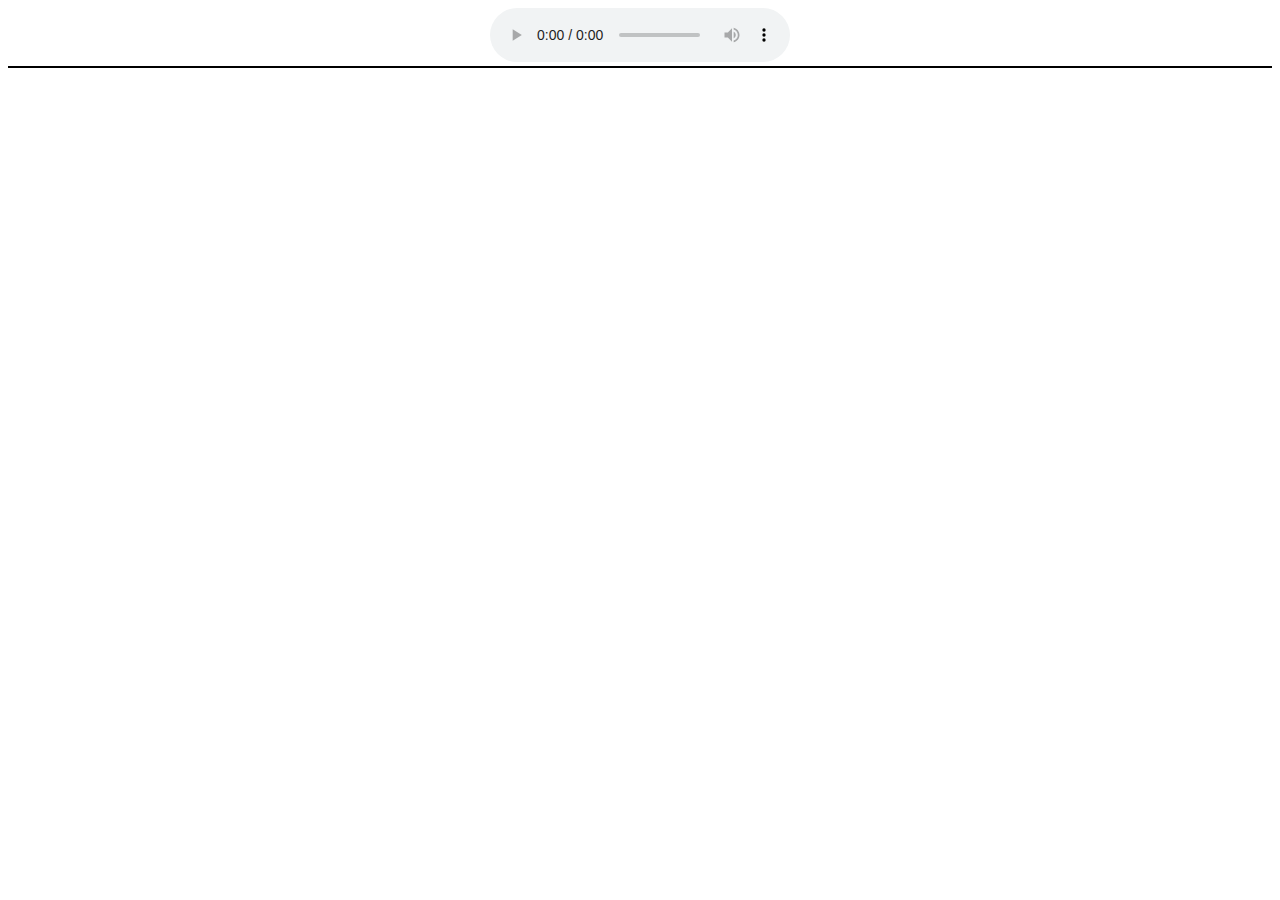
==== public_html/index.html @ 5a725df4 "Able to read frequency from an mp3." ====
<!DOCTYPE html>
<!--
To change this license header, choose License Headers in Project Properties.
To change this template file, choose Tools | Templates
and open the template in the editor.
-->
<html>
    <head>
        <title>TODO supply a title</title>
        <meta charset="UTF-8">
        <meta name="viewport" content="width=device-width, initial-scale=1.0">
        <style>
            #divAudio{
                min-width: 80%;
                margin: auto;
                text-align: center;
            }

            #divData{
                border-style: solid;
                border-width: 1px;
                min-width: 80%;
                margin: auto;
                text-align: center;
            }
        </style>
    </head>
    <body>
        <div id="divAudio">
            <audio id="audioSrc" controls="" >
                <source src="music/05 Delay Order.mp3">
            </audio>
        </div>
        <div id="divData"></div>
        <script>
            "use strict";
            function LOG(value){
                console.log(value);
            }
            var divData = document.getElementById("divData");
            var audio = document.getElementById("audioSrc");
            var audioCtx = new AudioContext();
            var analyser = audioCtx.createAnalyser();
            var source = audioCtx.createMediaElementSource(audio);
            source.connect(analyser);
            analyser.connect(audioCtx.destination);
            analyser.fftSize = 2048;
            
            var freqData = new Uint8Array(analyser.frequencyBinCount);
            var floatFreqData = new Float32Array(analyser.frequencyBinCount);
            document.onclick = function(){
                analyser.getByteFrequencyData(freqData);
                analyser.getFloatFrequencyData(floatFreqData);
                divData.innerHTML = freqData + "<br/>" +
                                    floatFreqData;
            };
        </script>
    </body>
</html>
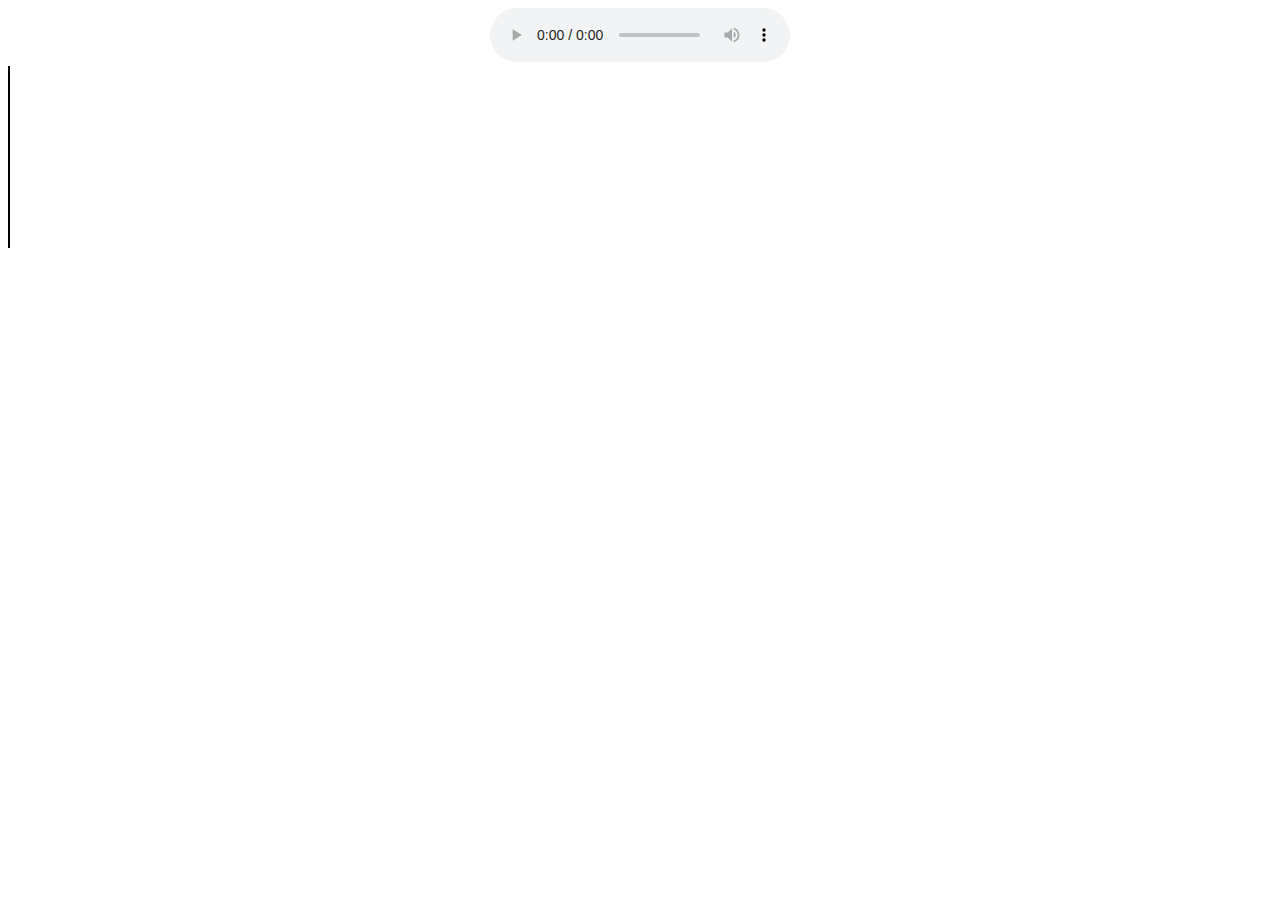
==== commit 6a53c2c5: "Able to read frequency from an mp3." ====
--- a/public_html/index.html
+++ b/public_html/index.html
@@ -19,8 +19,9 @@
             #divData{
                 border-style: solid;
                 border-width: 1px;
-                min-width: 80%;
-                margin: auto;
+                min-width: 0px;
+                min-height: 20vh;
+                /*margin: auto;*/
                 text-align: center;
             }
         </style>
@@ -28,7 +29,7 @@
     <body>
         <div id="divAudio">
             <audio id="audioSrc" controls="" >
-                <source src="music/05 Delay Order.mp3">
+                <source src="music/09_comouflage.mp3">
             </audio>
         </div>
         <div id="divData"></div>
@@ -38,22 +39,23 @@
                 console.log(value);
             }
             var divData = document.getElementById("divData");
+            divData.style.backgroundColor = 'green';
             var audio = document.getElementById("audioSrc");
             var audioCtx = new AudioContext();
             var analyser = audioCtx.createAnalyser();
             var source = audioCtx.createMediaElementSource(audio);
             source.connect(analyser);
             analyser.connect(audioCtx.destination);
-            analyser.fftSize = 2048;
+            analyser.fftSize = 32;
             
             var freqData = new Uint8Array(analyser.frequencyBinCount);
             var floatFreqData = new Float32Array(analyser.frequencyBinCount);
-            document.onclick = function(){
+            setInterval(function(){
                 analyser.getByteFrequencyData(freqData);
                 analyser.getFloatFrequencyData(floatFreqData);
-                divData.innerHTML = freqData + "<br/>" +
-                                    floatFreqData;
-            };
+                
+                divData.style.width = freqData[8]+"px" || 0;
+            }, 50);
         </script>
     </body>
 </html>
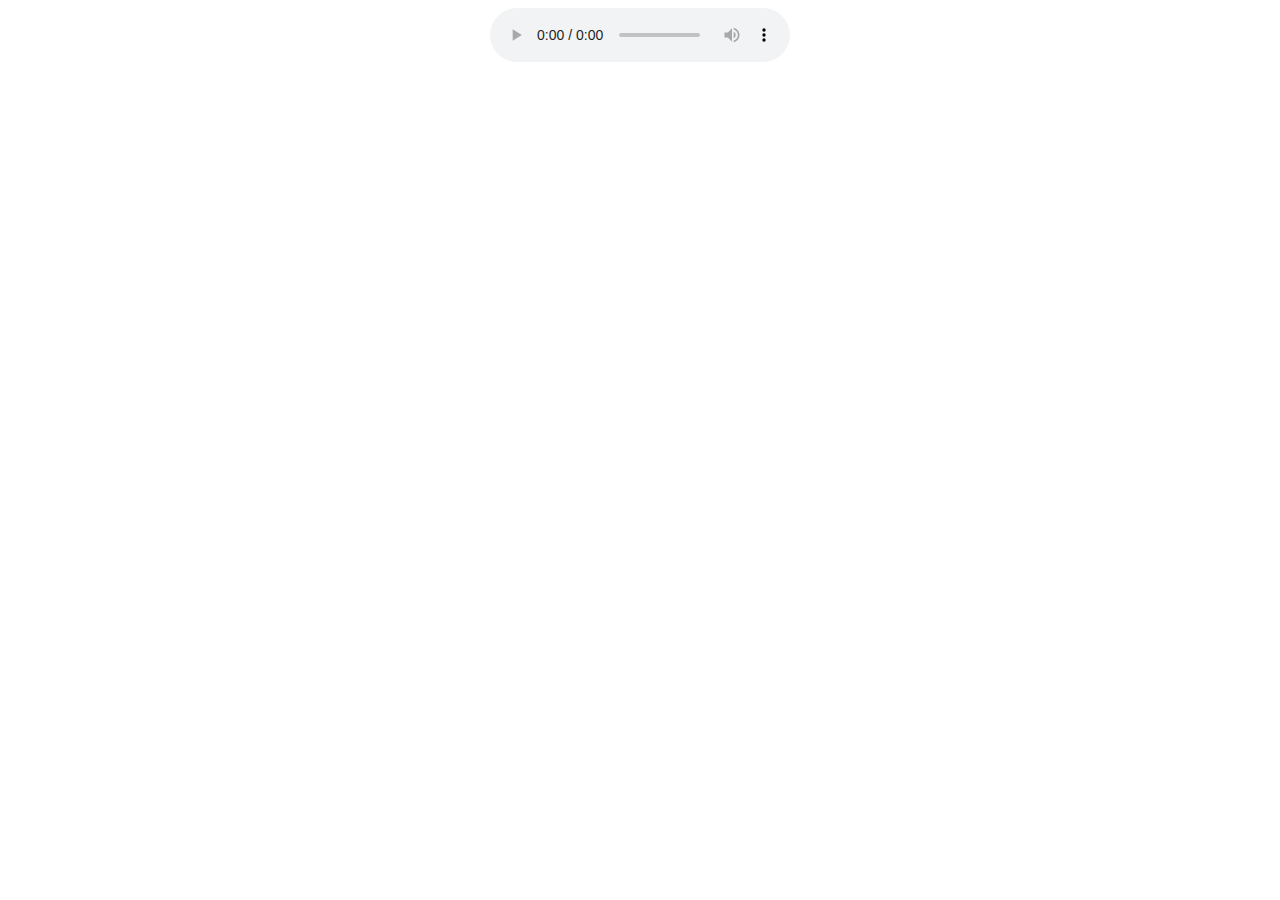
==== commit 653d0b68: "Canvas can react to audio." ====
--- a/public_html/index.html
+++ b/public_html/index.html
@@ -21,41 +21,72 @@
                 border-width: 1px;
                 min-width: 0px;
                 min-height: 20vh;
-                /*margin: auto;*/
                 text-align: center;
+            }
+            
+            #cDiv{
+                width:80%;
+                min-height: 80vh;
+                margin: auto;
             }
         </style>
     </head>
     <body>
         <div id="divAudio">
             <audio id="audioSrc" controls="" >
-                <source src="music/09_comouflage.mp3">
+                <source src="music/comouflage.mp3">
             </audio>
         </div>
-        <div id="divData"></div>
+        <div id="cDiv"><canvas id="canvas"></canvas></div>
+
         <script>
             "use strict";
             function LOG(value){
                 console.log(value);
             }
-            var divData = document.getElementById("divData");
-            divData.style.backgroundColor = 'green';
             var audio = document.getElementById("audioSrc");
+            audio.volume = 0.1;
             var audioCtx = new AudioContext();
             var analyser = audioCtx.createAnalyser();
             var source = audioCtx.createMediaElementSource(audio);
             source.connect(analyser);
             analyser.connect(audioCtx.destination);
-            analyser.fftSize = 32;
+            analyser.fftSize = 2048;
             
             var freqData = new Uint8Array(analyser.frequencyBinCount);
             var floatFreqData = new Float32Array(analyser.frequencyBinCount);
-            setInterval(function(){
+            
+            var canvas = document.getElementById("canvas");
+            var ctx = canvas.getContext('2d');
+            var cWidth = document.getElementById('cDiv').clientWidth;
+            var cHeight = document.getElementById('cDiv').clientHeight;
+            canvas.width = cWidth;
+            canvas.height = cHeight;
+            var imgData;
+            var numRects = 1024;
+            var rectWidth = Math.ceil(cWidth/numRects);
+            
+            function pulse(timestamp){
+//                LOG('hi');
+                ctx.clearRect(0,0,cWidth, cHeight);
                 analyser.getByteFrequencyData(freqData);
                 analyser.getFloatFrequencyData(floatFreqData);
-                
-                divData.style.width = freqData[8]+"px" || 0;
-            }, 50);
+                for(var i = 0; i < numRects; i++){
+                    ctx.fillStyle = 'rgb(0,'+(i*rectWidth)/255 +','+
+                           (cHeight * (freqData[i]/255)) / 255 +')';
+                    ctx.fillRect(i*rectWidth, 0, rectWidth, cHeight * 
+                            (freqData[i]/255) );
+//                    ctx.strokeRect(i*rectWidth, 0, rectWidth, cHeight *
+//                            (freqData[i]/255));
+                }
+                window.requestAnimationFrame(pulse);
+            }
+            
+            window.requestAnimationFrame(pulse);
+//            setInterval(function(){
+//                analyser.getByteFrequencyData(freqData);
+//                analyser.getFloatFrequencyData(floatFreqData);
+//            }, 50);
         </script>
     </body>
 </html>
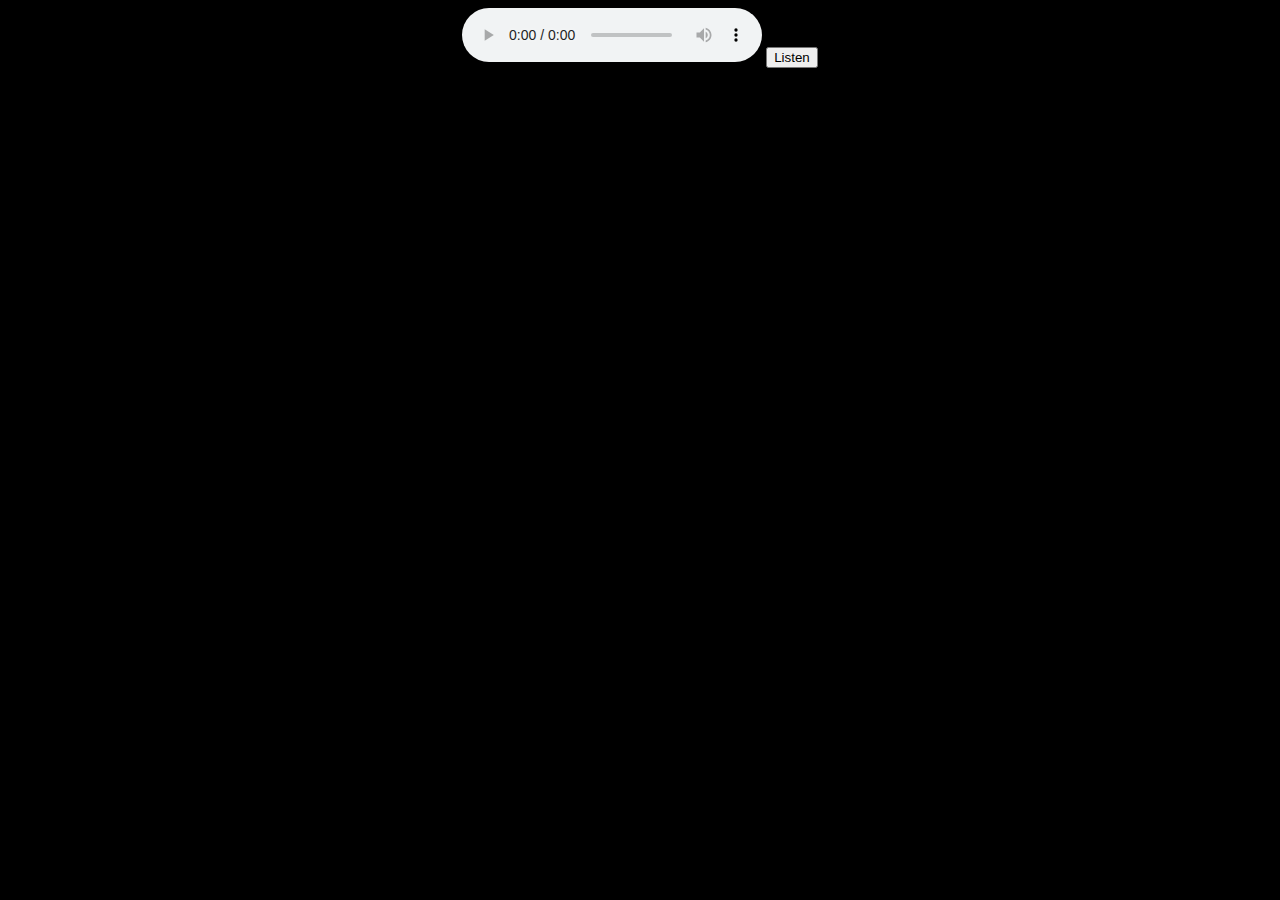
==== commit f5757973: "Play/Pause works" ====
--- a/public_html/index.html
+++ b/public_html/index.html
@@ -10,6 +10,9 @@
         <meta charset="UTF-8">
         <meta name="viewport" content="width=device-width, initial-scale=1.0">
         <style>
+            body{
+                background-color: black;
+            }
             #divAudio{
                 min-width: 80%;
                 margin: auto;
@@ -26,16 +29,17 @@
             
             #cDiv{
                 width:80%;
-                min-height: 80vh;
+                min-height: 400px;
                 margin: auto;
             }
         </style>
     </head>
     <body>
         <div id="divAudio">
-            <audio id="audioSrc" controls="" >
-                <source src="music/comouflage.mp3">
+            <audio id="audioSrc" controls="" onpause="stopVis()" onplay="startVis()">
+                <source src="music/03. Over^3 Kill (1043 Progressive Mix).mp3">
             </audio>
+            <button type="button" onclick="toggleListen()">Listen</button>
         </div>
         <div id="cDiv"><canvas id="canvas"></canvas></div>
 
@@ -44,13 +48,15 @@
             function LOG(value){
                 console.log(value);
             }
+            var divWidth = document.getElementById("cDiv").clientWidth;
             var audio = document.getElementById("audioSrc");
-            audio.volume = 0.1;
+//            audio.volume = 0.1;
             var audioCtx = new AudioContext();
             var analyser = audioCtx.createAnalyser();
             var source = audioCtx.createMediaElementSource(audio);
             source.connect(analyser);
-            analyser.connect(audioCtx.destination);
+            var connected = false;
+//            analyser.connect(audioCtx.destination);
             analyser.fftSize = 2048;
             
             var freqData = new Uint8Array(analyser.frequencyBinCount);
@@ -63,26 +69,54 @@
             canvas.width = cWidth;
             canvas.height = cHeight;
             var imgData;
-            var numRects = 1024;
+            var numRects = analyser.fftSize/2;
             var rectWidth = Math.ceil(cWidth/numRects);
-            
+            var timer = 0;
+            var isPlaying = true;
+            var requestVar;
             function pulse(timestamp){
-//                LOG('hi');
-                ctx.clearRect(0,0,cWidth, cHeight);
+//                if(!isPlaying){ctx.clearRect(0,0,cWidth, cHeight);}
+                if(isPlaying){
+                    ctx.clearRect(0,0,cWidth, cHeight);
+                }
                 analyser.getByteFrequencyData(freqData);
                 analyser.getFloatFrequencyData(floatFreqData);
                 for(var i = 0; i < numRects; i++){
-                    ctx.fillStyle = 'rgb(0,'+(i*rectWidth)/255 +','+
-                           (cHeight * (freqData[i]/255)) / 255 +')';
-                    ctx.fillRect(i*rectWidth, 0, rectWidth, cHeight * 
-                            (freqData[i]/255) );
-//                    ctx.strokeRect(i*rectWidth, 0, rectWidth, cHeight *
-//                            (freqData[i]/255));
+                    ctx.fillStyle = 'rgb(0,'+((i*rectWidth)/divWidth) * 255 +','+
+                           '128)';
+                    ctx.fillRect(i*rectWidth, 400 - cHeight * (freqData[i]/255), 
+                                       rectWidth, cHeight * (freqData[i]/255) );
+                    }
                 }
-                window.requestAnimationFrame(pulse);
+//                requestVar = window.requestAnimationFrame(pulse);
+            
+            function drawBar(context,startX, startY, length)
+            {
+                return 0;
             }
             
-            window.requestAnimationFrame(pulse);
+            function stopVis(){
+                window.cancelAnimationFrame(requestVar);
+                isPlaying = false;
+            }
+            
+            function startVis(){
+                isPlaying = true;
+                requestVar = window.requestAnimationFrame(pulse);
+            }
+            
+            function toggleListen(){
+                if(connected){
+                    analyser.disconnect(audioCtx.destination);
+                    connected = false;
+                }
+                else{
+                    analyser.connect(audioCtx.destination);
+                    connected = true;
+                }
+            }
+            setInterval(function(){window.requestAnimationFrame(pulse);}, 30);
+//            window.requestAnimationFrame(pulse);
 //            setInterval(function(){
 //                analyser.getByteFrequencyData(freqData);
 //                analyser.getFloatFrequencyData(floatFreqData);
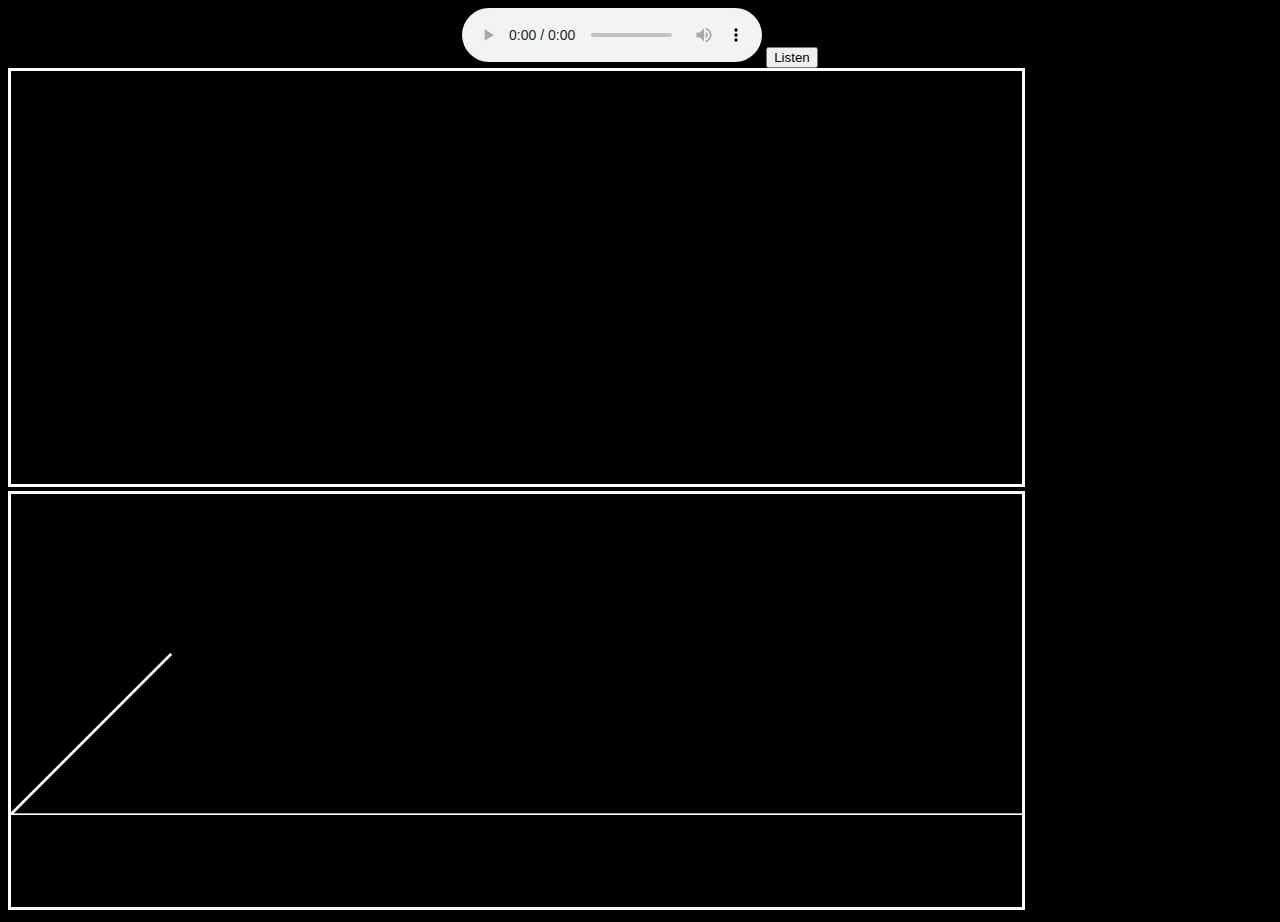
==== commit 9c55f78d: "added javascript framework file." ====
--- a/public_html/index.html
+++ b/public_html/index.html
@@ -27,10 +27,12 @@
                 text-align: center;
             }
             
-            #cDiv{
+            .canvas{
                 width:80%;
                 min-height: 400px;
                 margin: auto;
+                border-style: solid;
+                border-color: white;
             }
         </style>
     </head>
@@ -41,8 +43,9 @@
             </audio>
             <button type="button" onclick="toggleListen()">Listen</button>
         </div>
-        <div id="cDiv"><canvas id="canvas"></canvas></div>
-
+        <div id="cDiv"><canvas id="canvas" class="canvas"></canvas></div>
+        <div id="dDiv"><canvas id="canvasB" class="canvas"></canvas></div>
+        <script src="audioPlayer.js"></script>
         <script>
             "use strict";
             function LOG(value){
@@ -64,10 +67,14 @@
             
             var canvas = document.getElementById("canvas");
             var ctx = canvas.getContext('2d');
+            var canvasB = document.getElementById("canvasB");
+            var ctxB = canvasB.getContext('2d');
             var cWidth = document.getElementById('cDiv').clientWidth;
             var cHeight = document.getElementById('cDiv').clientHeight;
             canvas.width = cWidth;
             canvas.height = cHeight;
+            canvasB.width = cWidth;
+            canvasB.height = cHeight;
             var imgData;
             var numRects = analyser.fftSize/2;
             var rectWidth = Math.ceil(cWidth/numRects);
@@ -75,7 +82,6 @@
             var isPlaying = true;
             var requestVar;
             function pulse(timestamp){
-//                if(!isPlaying){ctx.clearRect(0,0,cWidth, cHeight);}
                 if(isPlaying){
                     ctx.clearRect(0,0,cWidth, cHeight);
                 }
@@ -84,15 +90,18 @@
                 for(var i = 0; i < numRects; i++){
                     ctx.fillStyle = 'rgb(0,'+((i*rectWidth)/divWidth) * 255 +','+
                            '128)';
-                    ctx.fillRect(i*rectWidth, 400 - cHeight * (freqData[i]/255), 
+                    ctx.fillRect(i*rectWidth, 800 - cHeight * (freqData[i]/255), 
                                        rectWidth, cHeight * (freqData[i]/255) );
-                    }
                 }
-//                requestVar = window.requestAnimationFrame(pulse);
-            
-            function drawBar(context,startX, startY, length)
-            {
-                return 0;
+                
+                ctxB.beginPath();
+                for(var i = 0; i < numRects; i++){
+                    ctxB.quadraticCurveTo(200, 200, cHeight * (freqData[i]/255),400);
+                }
+                ctxB.lineTo(cWidth,400);
+                ctxB.lineWidth = 2;
+                ctxB.strokeStyle = "white";
+                ctxB.stroke();
             }
             
             function stopVis(){
@@ -116,11 +125,6 @@
                 }
             }
             setInterval(function(){window.requestAnimationFrame(pulse);}, 30);
-//            window.requestAnimationFrame(pulse);
-//            setInterval(function(){
-//                analyser.getByteFrequencyData(freqData);
-//                analyser.getFloatFrequencyData(floatFreqData);
-//            }, 50);
         </script>
     </body>
 </html>
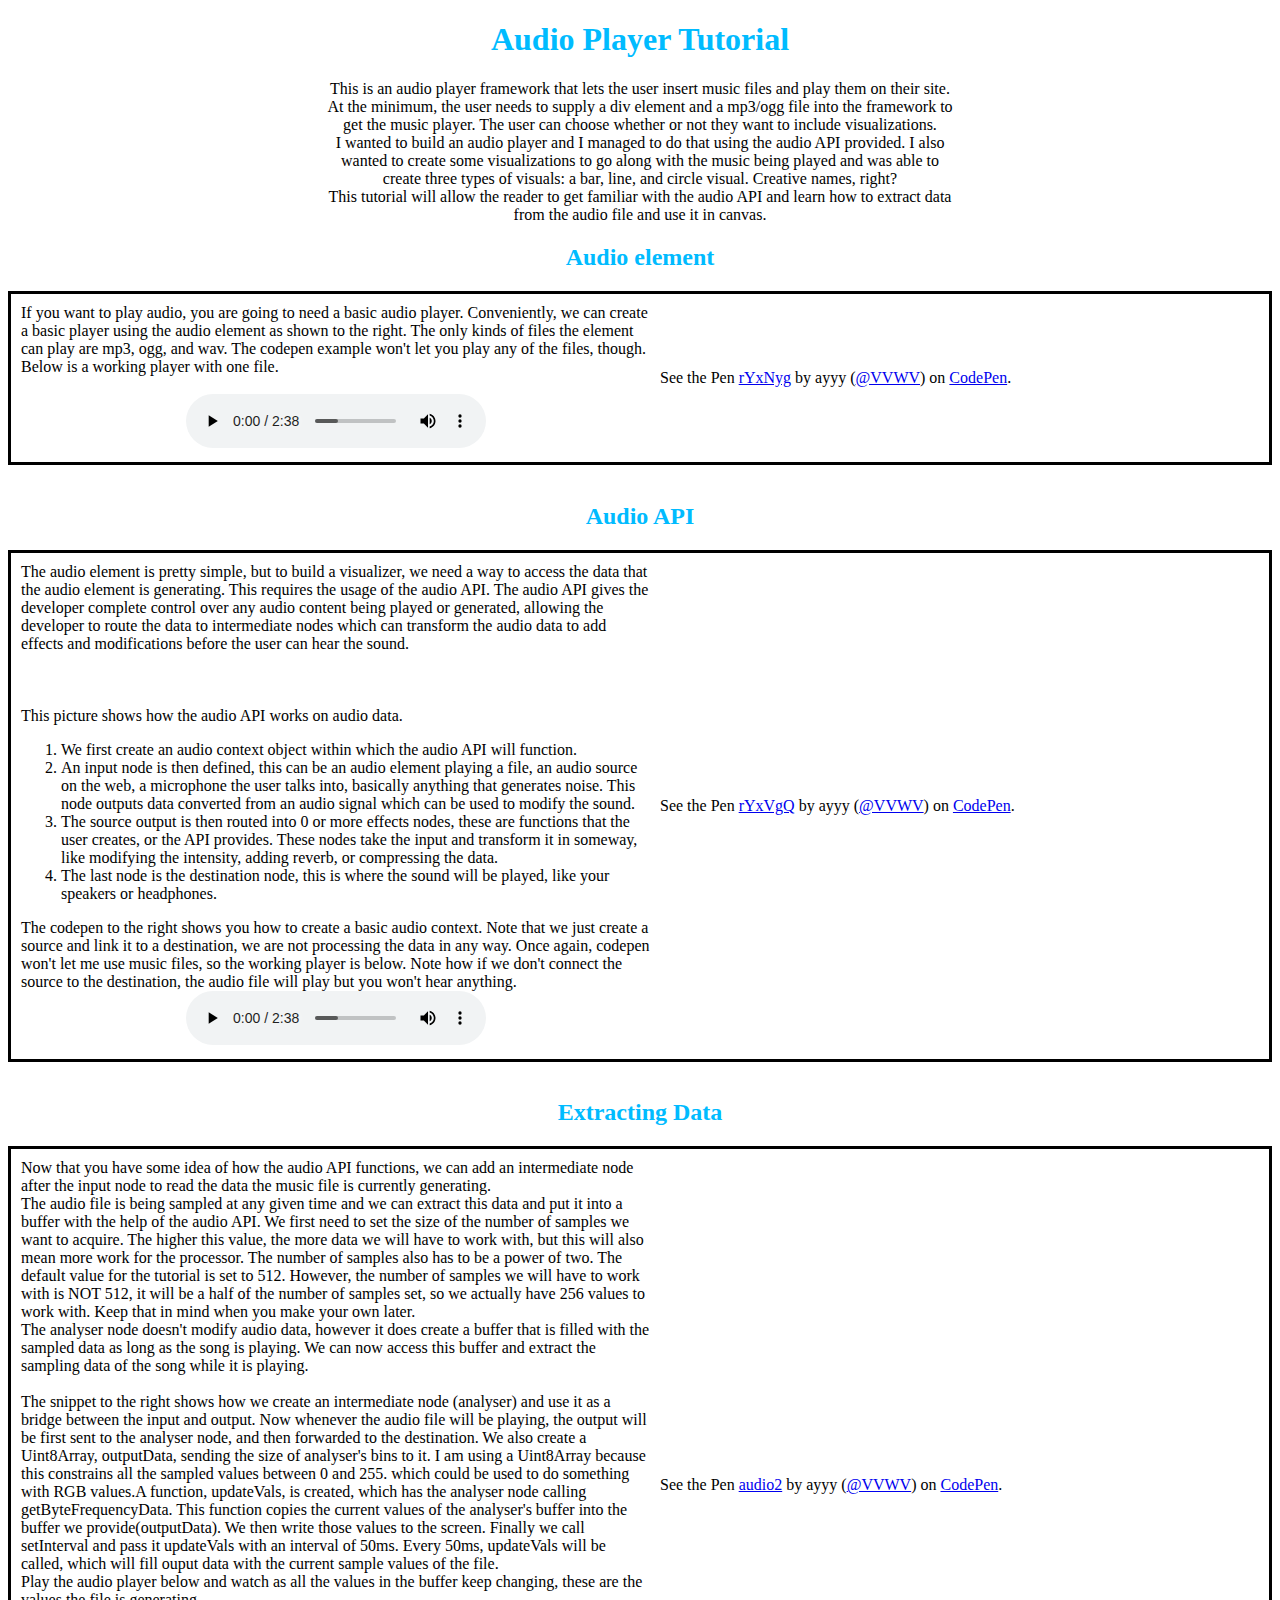
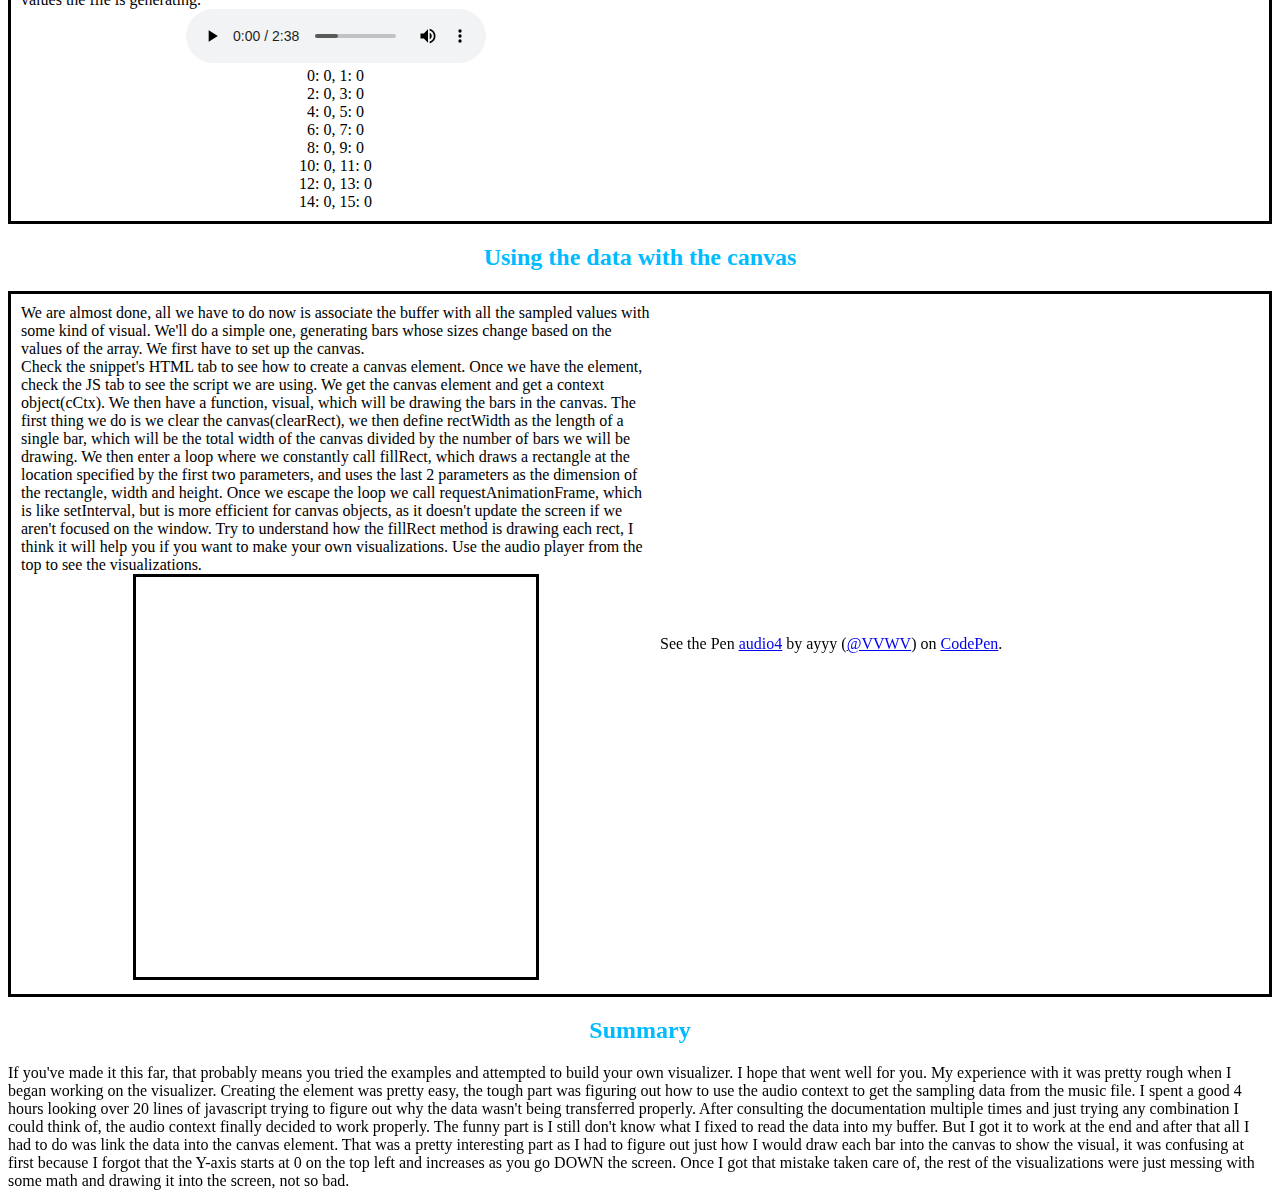
==== commit d1bf608d: "Merge origin/testWidth into HEAD" ====
--- a/public_html/index.html
+++ b/public_html/index.html
@@ -6,125 +6,182 @@
 -->
 <html>
     <head>
-        <title>TODO supply a title</title>
+        <title>Audio player tutorial</title>
         <meta charset="UTF-8">
         <meta name="viewport" content="width=device-width, initial-scale=1.0">
-        <style>
-            body{
-                background-color: black;
-            }
-            #divAudio{
-                min-width: 80%;
-                margin: auto;
-                text-align: center;
-            }
-
-            #divData{
-                border-style: solid;
-                border-width: 1px;
-                min-width: 0px;
-                min-height: 20vh;
-                text-align: center;
-            }
-            
-            .canvas{
-                width:80%;
-                min-height: 400px;
-                margin: auto;
-                border-style: solid;
-                border-color: white;
-            }
-        </style>
+        <link rel='stylesheet' type='text/css' href='tutorialCSS.css'>
     </head>
     <body>
-        <div id="divAudio">
-            <audio id="audioSrc" controls="" onpause="stopVis()" onplay="startVis()">
-                <source src="music/03. Over^3 Kill (1043 Progressive Mix).mp3">
-            </audio>
-            <button type="button" onclick="toggleListen()">Listen</button>
+        <h1 class="heading">Audio Player Tutorial</h1>
+        <div id="overview">
+        This is an audio player framework that lets the user insert music files
+        and play them on their site. At the minimum, the user needs to supply a 
+        div element and a mp3/ogg file into the framework to get the music player.
+        The user can choose whether or not they want to include visualizations.
+        <br/>
+        I wanted to build an audio player and I managed to do that using the audio
+        API provided. I also wanted to create some visualizations to go along with
+        the music being played and was able to create three types of visuals: a bar,
+        line, and circle visual. Creative names, right?<br/>
+        This tutorial will allow the reader to get familiar with the audio API and
+        learn how to extract data from the audio file and use it in canvas.
         </div>
-        <div id="cDiv"><canvas id="canvas" class="canvas"></canvas></div>
-        <div id="dDiv"><canvas id="canvasB" class="canvas"></canvas></div>
-        <script src="audioPlayer.js"></script>
-        <script>
-            "use strict";
-            function LOG(value){
-                console.log(value);
-            }
-            var divWidth = document.getElementById("cDiv").clientWidth;
-            var audio = document.getElementById("audioSrc");
-//            audio.volume = 0.1;
-            var audioCtx = new AudioContext();
-            var analyser = audioCtx.createAnalyser();
-            var source = audioCtx.createMediaElementSource(audio);
-            source.connect(analyser);
-            var connected = false;
-//            analyser.connect(audioCtx.destination);
-            analyser.fftSize = 2048;
-            
-            var freqData = new Uint8Array(analyser.frequencyBinCount);
-            var floatFreqData = new Float32Array(analyser.frequencyBinCount);
-            
-            var canvas = document.getElementById("canvas");
-            var ctx = canvas.getContext('2d');
-            var canvasB = document.getElementById("canvasB");
-            var ctxB = canvasB.getContext('2d');
-            var cWidth = document.getElementById('cDiv').clientWidth;
-            var cHeight = document.getElementById('cDiv').clientHeight;
-            canvas.width = cWidth;
-            canvas.height = cHeight;
-            canvasB.width = cWidth;
-            canvasB.height = cHeight;
-            var imgData;
-            var numRects = analyser.fftSize/2;
-            var rectWidth = Math.ceil(cWidth/numRects);
-            var timer = 0;
-            var isPlaying = true;
-            var requestVar;
-            function pulse(timestamp){
-                if(isPlaying){
-                    ctx.clearRect(0,0,cWidth, cHeight);
-                }
-                analyser.getByteFrequencyData(freqData);
-                analyser.getFloatFrequencyData(floatFreqData);
-                for(var i = 0; i < numRects; i++){
-                    ctx.fillStyle = 'rgb(0,'+((i*rectWidth)/divWidth) * 255 +','+
-                           '128)';
-                    ctx.fillRect(i*rectWidth, 800 - cHeight * (freqData[i]/255), 
-                                       rectWidth, cHeight * (freqData[i]/255) );
-                }
-                
-                ctxB.beginPath();
-                for(var i = 0; i < numRects; i++){
-                    ctxB.quadraticCurveTo(200, 200, cHeight * (freqData[i]/255),400);
-                }
-                ctxB.lineTo(cWidth,400);
-                ctxB.lineWidth = 2;
-                ctxB.strokeStyle = "white";
-                ctxB.stroke();
-            }
-            
-            function stopVis(){
-                window.cancelAnimationFrame(requestVar);
-                isPlaying = false;
-            }
-            
-            function startVis(){
-                isPlaying = true;
-                requestVar = window.requestAnimationFrame(pulse);
-            }
-            
-            function toggleListen(){
-                if(connected){
-                    analyser.disconnect(audioCtx.destination);
-                    connected = false;
-                }
-                else{
-                    analyser.connect(audioCtx.destination);
-                    connected = true;
-                }
-            }
-            setInterval(function(){window.requestAnimationFrame(pulse);}, 30);
-        </script>
+        
+        <h2 class="heading">Audio element</h2>
+        <div class="info">
+            <div class="audioText">If you want to play audio, you are going to need
+            a basic audio player. Conveniently, we can create a basic player using
+            the audio element as shown to the right. The only kinds of files the
+            element can play are mp3, ogg, and wav. The codepen example won't let
+            you play any of the files, though. Below is a working player with one file.
+            <br/><br/>
+            <div class='contents'>
+            <audio controls='' src='music/YSO_014.ogg'></audio></div>
+            </div>
+            <div class="audioEle"><p data-height="265" data-theme-id="0" data-slug-hash="rYxNyg" data-default-tab="html" data-user="VVWV" data-embed-version="2" data-pen-title="rYxNyg" class="codepen">See the Pen <a href="https://codepen.io/VVWV/pen/rYxNyg/">rYxNyg</a> by ayyy (<a href="https://codepen.io/VVWV">@VVWV</a>) on <a href="https://codepen.io">CodePen</a>.</p>
+            <script async src="https://production-assets.codepen.io/assets/embed/ei.js"></script></div>
+        </div>
+        <br/>
+        <h2 class="heading">Audio API</h2>
+        <div class="info">
+            <div class="audioText">
+                The audio element is pretty simple, but to build a visualizer, we
+                need a way to access the data that the audio element is generating.
+                This requires the usage of the audio API. The audio API gives the
+                developer complete control over any audio content being played or
+                generated, allowing the developer to route the data to intermediate nodes
+                which can transform the audio data to add effects and modifications
+                before the user can hear the sound.<br/><br/>
+                <div class='contents'>
+                <img alt src="https://mdn.mozillademos.org/files/12237/webaudioAPI_en.svg">
+                </div>
+                <br/> This picture shows how the audio API works on audio data.
+                <ol>
+                    <li>We first create an audio context object within which the
+                        audio API will function.
+                    <li>An input node is then defined, this can be an audio element 
+                        playing a file, an audio source on the web, a microphone 
+                        the user talks into, basically anything that generates noise.
+                        This node outputs data converted from an audio signal which
+                        can be used to modify the sound.
+                    <li>The source output is then routed into 0 or more effects
+                        nodes, these are functions that the user creates, or  
+                        the API provides. These nodes take the input and transform
+                        it in someway, like modifying the intensity, adding reverb,
+                        or compressing the data.
+                    <li>The last node is the destination node, this is where the 
+                        sound will be played, like your speakers or headphones.
+                </ol>
+                The codepen to the right shows you how to create a basic audio context.
+                Note that we just create a source and link it to a destination, we 
+                are not processing the data in any way. Once again, codepen won't 
+                let me use music files, so the working player is below. Note how
+                if we don't connect the source to the destination, the audio
+                file will play but you won't hear anything.<br/>
+                <div class='contents'> 
+                <audio id='step2' controls='' src='music/YSO_014.ogg'></audio>
+                </div>
+            </div>
+            <div  class="audioEle"><p data-height="265" data-theme-id="0" data-slug-hash="rYxVgQ" data-default-tab="js,result" data-user="VVWV" data-embed-version="2" data-pen-title="rYxVgQ" class="codepen">See the Pen <a href="https://codepen.io/VVWV/pen/rYxVgQ/">rYxVgQ</a> by ayyy (<a href="https://codepen.io/VVWV">@VVWV</a>) on <a href="https://codepen.io">CodePen</a>.</p>
+            <script async src="https://production-assets.codepen.io/assets/embed/ei.js"></script></div>
+        </div>
+        <br/>
+        <h2 class='heading'>Extracting Data</h2>
+        <div class='info'>
+            <div class='audioText'>
+                Now that you have some idea of how the audio API functions, we can
+                add an intermediate node after the input node to read the data 
+                the music file is currently generating.<br/>
+                The audio file is being sampled at any given time and we can extract
+                this data and put it into a buffer with the help of the audio API.
+                We first need to set the size of the number of samples we want to 
+                acquire. The higher this value, the more data we will have to work
+                with, but this will also mean more work for the processor. 
+                The number of samples also has to be a power of two. The
+                default value for the tutorial is set to 512. However, the number
+                of samples we will have to work with is NOT 512, it will be a half
+                of the number of samples set, so we actually have 256 values to
+                work with. Keep that in mind when you make your own later. <br/>
+                The analyser node doesn't modify audio data, however it does 
+                create a buffer that is filled with the sampled data as long as
+                the song is playing. We can now access this buffer and extract
+                the sampling data of the song while it is playing.<br/><br/>
+                The snippet to the right shows how we create an intermediate node
+                (analyser) and use it as a bridge between the input and output.
+                Now whenever the audio file will be playing, the output will be
+                first sent to the analyser node, and then forwarded to the 
+                destination. We also create a Uint8Array, outputData, sending the
+                size of analyser's bins to it. I am using a Uint8Array
+                because this constrains all the sampled values between 0 and 255.
+                which could be used to do something with RGB values.A function, updateVals, is
+                created, which has the analyser node calling getByteFrequencyData.
+                This function copies the current values of the analyser's 
+                buffer into the buffer we provide(outputData). We then write
+                those values to the screen. Finally we call setInterval and pass
+                it updateVals with an interval of 50ms. Every 50ms, updateVals
+                will be called, which will fill ouput data with the current
+                sample values of the file.<br/>
+                Play the audio player below and watch as all the values in the buffer 
+                keep changing, these are the values the file is generating.<br/>
+                <div class='contents'><audio id='step3' controls='' src='music/YSO_014.ogg'></audio>
+                    <div id='audioData'></div>
+                </div>
+            </div>
+            <div class='audioEle'><p data-height="265" data-theme-id="0" data-slug-hash="zPrKed" data-default-tab="js" data-user="VVWV" data-embed-version="2" data-pen-title="audio2" class="codepen">See the Pen <a href="https://codepen.io/VVWV/pen/zPrKed/">audio2</a> by ayyy (<a href="https://codepen.io/VVWV">@VVWV</a>) on <a href="https://codepen.io">CodePen</a>.</p>
+            <script async src="https://production-assets.codepen.io/assets/embed/ei.js"></script></div>
+        </div>
+        <h2 class='heading'>Using the data with the canvas</h2>
+        <div class='info'>
+            <div class='audioText'>
+                We are almost done, all we have to do now is associate the buffer
+                with all the sampled values with some kind of visual. We'll do 
+                a simple one, generating bars whose sizes change based on
+                the values of the array.
+                We first have to set up the canvas.<br/>
+                Check the snippet's HTML tab to see how to create a canvas element.
+                Once we have the element, check the JS tab to see the script we are using.
+                We get the canvas element and get a context object(cCtx). We then
+                have a function, visual, which will be drawing the bars in the canvas.
+                The first thing we do is we clear the canvas(clearRect), we then 
+                define rectWidth as the length of a single bar, which will be the
+                total width of the canvas divided by the number of bars we will be
+                drawing. We then enter a loop where we constantly call fillRect, which
+                draws a rectangle at the location specified by the first two parameters,
+                and uses the last 2 parameters as the dimension of the rectangle, width
+                and height. 
+                Once we escape the loop we call requestAnimationFrame, which is like
+                setInterval, but is more efficient for canvas objects, as it doesn't
+                update the screen if we aren't focused on the window. Try to 
+                understand how the fillRect method is drawing each rect, I think 
+                it will help you if you want to make your own visualizations.
+                Use the audio player from the top to see the visualizations.<br/>
+                <div class='contents'>
+                <canvas id='canvasA' width='400' height='400'></canvas>
+                </div>
+            </div>
+            <div class='audioEle'><p data-height="265" data-theme-id="0" data-slug-hash="JOGWry" data-default-tab="js" data-user="VVWV" data-embed-version="2" data-pen-title="audio4" class="codepen">See the Pen <a href="https://codepen.io/VVWV/pen/JOGWry/">audio4</a> by ayyy (<a href="https://codepen.io/VVWV">@VVWV</a>) on <a href="https://codepen.io">CodePen</a>.</p>
+<script async src="https://production-assets.codepen.io/assets/embed/ei.js"></script></div>
+        </div>
+        <script src='tutorialScripts.js'></script>
+        <h2 class='heading'>Summary</h2>
+        <div id='summary'>If you've made it this far, that probably means you 
+        tried the examples and attempted to build your own visualizer. I hope
+        that went well for you. My experience with it was pretty rough when I began
+        working on the visualizer. Creating the element was pretty easy, the 
+        tough part was figuring out how to use the audio context to get the 
+        sampling data from the music file. I spent a good 4 hours looking over 
+        20 lines of javascript trying to figure out why the data wasn't being
+        transferred properly. After consulting the documentation multiple times and
+        just trying any combination I could think of, the audio context finally
+        decided to work properly. The funny part is I still don't know what I fixed 
+        to read the data into my buffer. But I got it to work at the end and after that all I had
+        to do was link the data into the canvas element. That was a pretty interesting
+        part as I had to figure out just how I would draw each bar into the canvas
+        to show the visual, it was confusing at first because I forgot that the
+        Y-axis starts at 0 on the top left and increases as you go DOWN the screen.
+        Once I got that mistake taken care of, the rest of the visualizations were
+        just messing with some math and drawing it into the screen, not so bad.
+        </div>
+        
     </body>
 </html>
--- a/public_html/tutorialCSS.css
+++ b/public_html/tutorialCSS.css
@@ -0,0 +1,34 @@
+
+.heading{
+    color: #00BBFF;
+    text-align:center;
+}
+
+.info{
+    display: flex;
+    border-style: solid;
+}
+
+#overview{
+    text-align: center;
+    width: 50%;
+    margin: auto;
+}
+
+.audioText{
+    padding: 10px;
+    width: 50%;
+}
+
+.contents{
+    text-align: center;
+}
+
+.audioEle{
+    margin: auto;
+    flex-grow: 1;
+}
+
+#canvasA{
+    border-style: solid;
+}